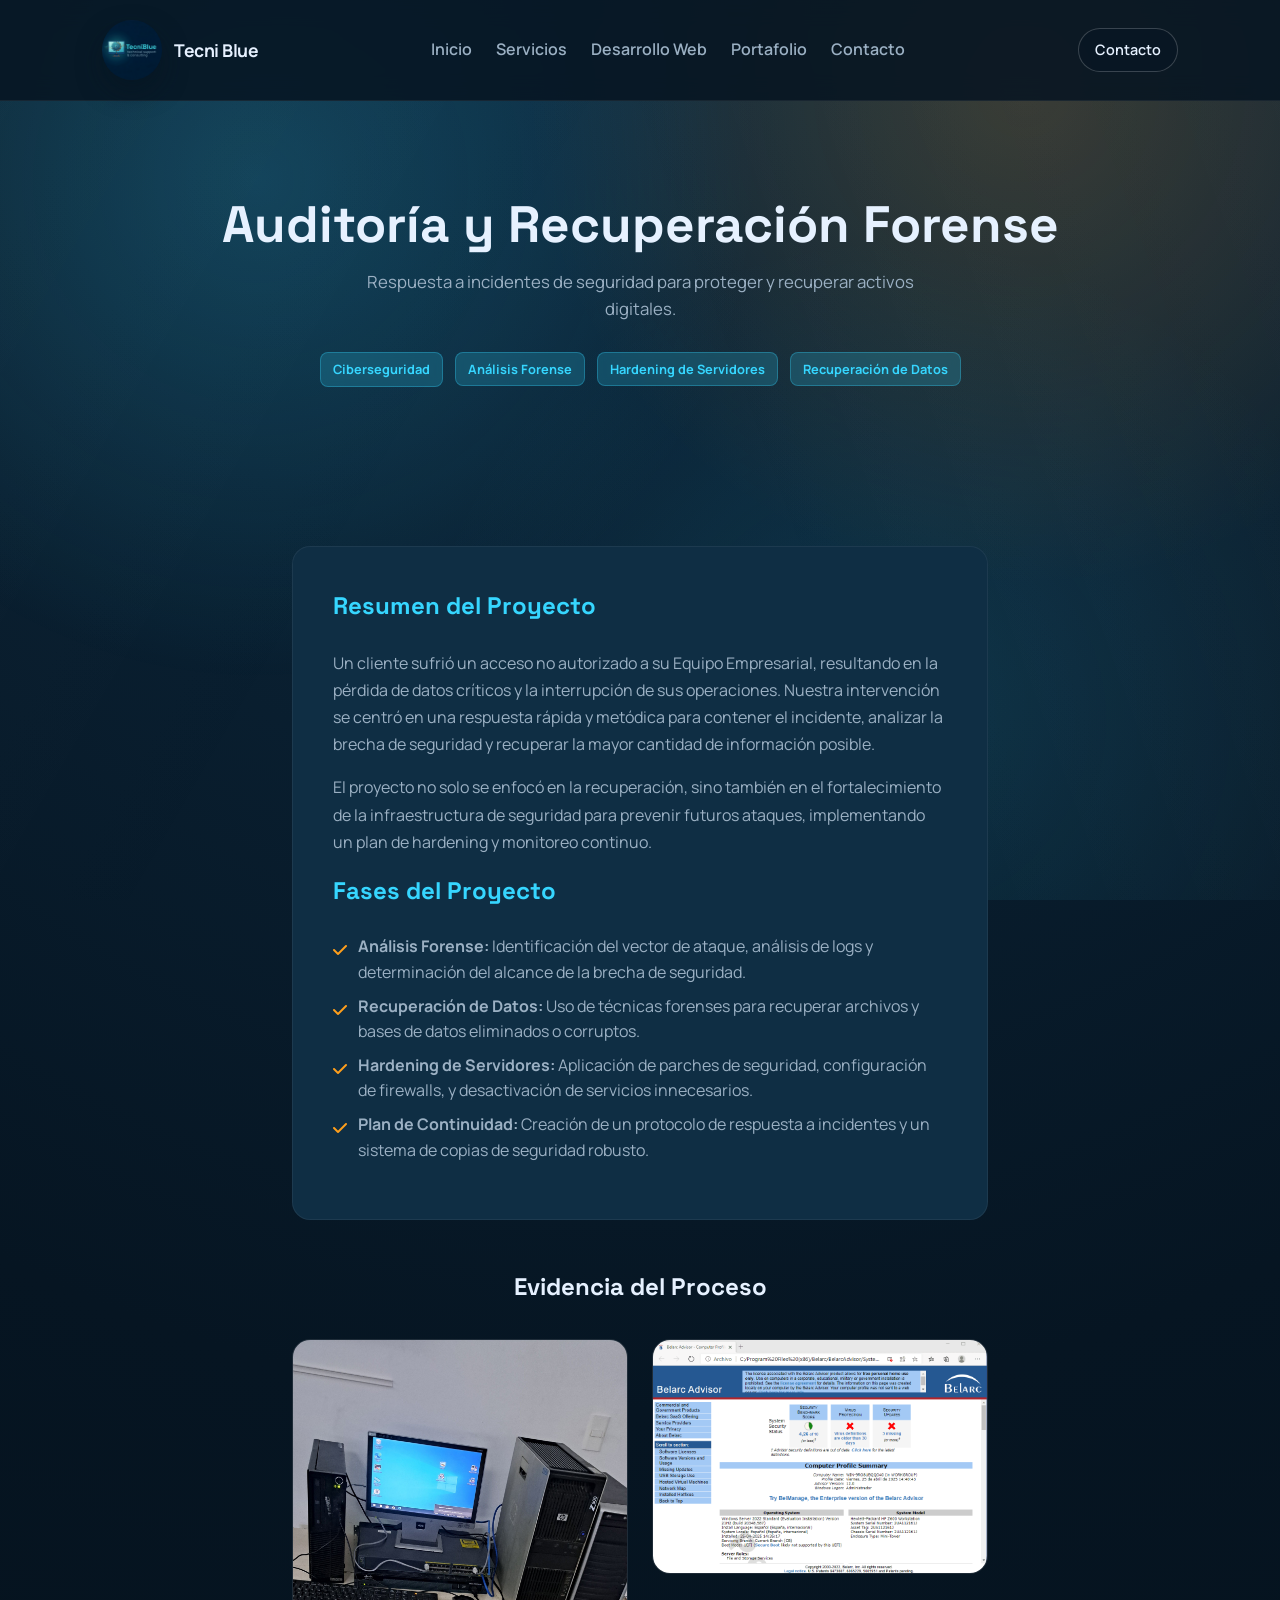
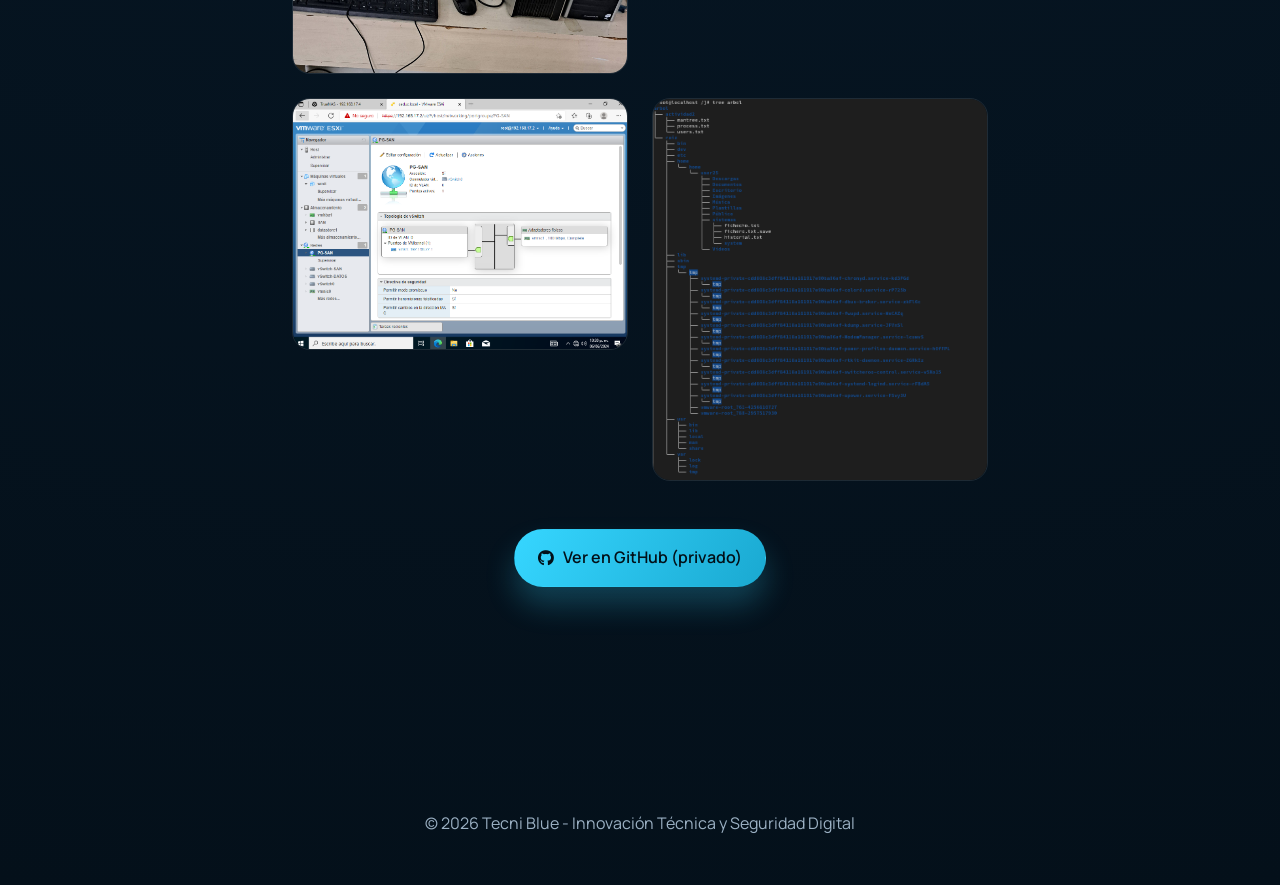
==== audit-case.html @ 35806056 "Agregando estructura completa: HTML, CSS y Assets" ====
<!DOCTYPE html>
<html lang="es">
<head>
    <meta charset="UTF-8">
    <meta name="viewport" content="width=device-width, initial-scale=1.0">
    <title>Detalles del Proyecto | Auditoría y Recuperación Forense</title>

    <meta name="description" content="Detalles sobre el caso de auditoría de seguridad y recuperación de datos críticos tras un incidente de seguridad.">

    <link href="https://fonts.googleapis.com/css2?family=Manrope:wght@300;400;600;700&family=Space+Grotesk:wght@400;600;700&display=swap" rel="stylesheet">
    <link rel="stylesheet" href="https://cdnjs.cloudflare.com/ajax/libs/font-awesome/6.4.0/css/all.min.css">
    <link rel="stylesheet" href="style.css">
    <style>
        .project-detail-header {
            padding: 6rem 8vw 4rem;
            text-align: center;
        }
        .project-detail-header h1 {
            font-family: "Space Grotesk", sans-serif;
            font-size: clamp(2.4rem, 4vw, 3.6rem);
            line-height: 1.1;
            margin-bottom: 1rem;
        }
        .project-detail-header .tech-tags {
            display: flex;
            justify-content: center;
            gap: 0.75rem;
            margin-top: 1.5rem;
            flex-wrap: wrap;
        }
        .tech-tag {
            background: rgba(54, 214, 255, 0.2);
            color: var(--primary);
            padding: 6px 12px;
            border-radius: 8px;
            font-size: 0.8rem;
            font-weight: 700;
            border: 1px solid rgba(54, 214, 255, 0.3);
        }
        .project-content {
            padding: 0 8vw 6rem;
            max-width: 900px;
            margin: 0 auto;
        }
        .project-readme {
            background: var(--bg-card);
            border: 1px solid rgba(255, 255, 255, 0.06);
            border-radius: var(--radius-md);
            padding: 2.5rem;
            margin-bottom: 3rem;
        }
        .project-readme h2 {
            font-family: "Space Grotesk", sans-serif;
            margin-bottom: 1.5rem;
            color: var(--primary);
        }
        .project-readme p {
            margin-bottom: 1rem;
            line-height: 1.7;
            color: var(--muted);
        }
        .project-readme ul {
            list-style: none;
            padding-left: 0;
            margin-bottom: 1rem;
        }
        .project-readme li {
            position: relative;
            padding-left: 25px;
            margin-bottom: 0.5rem;
            color: var(--muted);
        }
        .project-readme li::before {
            content: "\f00c"; /* Font Awesome check icon */
            font-family: "Font Awesome 6 Free";
            font-weight: 900;
            position: absolute;
            left: 0;
            top: 4px;
            color: var(--secondary);
        }
        .project-gallery {
            margin-bottom: 3rem;
        }
        .project-gallery h2 {
            font-family: "Space Grotesk", sans-serif;
            text-align: center;
            margin-bottom: 2rem;
        }
        .gallery-grid {
            display: grid;
            grid-template-columns: repeat(auto-fit, minmax(300px, 1fr));
            gap: 1.5rem;
        }
        .gallery-grid img {
            width: 100%;
            height: auto;
            border-radius: var(--radius-md);
            border: 1px solid rgba(255, 255, 255, 0.1);
        }
        .project-links {
            text-align: center;
        }
    </style>
</head>
<body>
    <header class="site-header scrolled">
        <a href="index.html" class="logo-link">
            <img src="img/logo2.png" alt="Logo de Tecni Blue" class="header-logo">
            <span class="brand-name">Tecni Blue</span>
        </a>
        <nav class="nav-desktop">
            <a href="index.html#inicio">Inicio</a>
            <a href="index.html#servicios">Servicios</a>
            <a href="index.html#web">Desarrollo Web</a>
            <a href="index.html#portafolio">Portafolio</a>
            <a href="index.html#contacto">Contacto</a>
        </nav>
        <a href="index.html#contacto" class="btn btn-outline btn-small">Contacto</a>
    </header>

    <main>
        <section class="project-detail-header">
            <h1>Auditoría y Recuperación Forense</h1>
            <p class="hero-lead">Respuesta a incidentes de seguridad para proteger y recuperar activos digitales.</p>
            <div class="tech-tags">
                <span class="tech-tag">Ciberseguridad</span>
                <span class="tech-tag">Análisis Forense</span>
                <span class="tech-tag">Hardening de Servidores</span>
                <span class="tech-tag">Recuperación de Datos</span>
            </div>
        </section>

        <section class="project-content">
            <div class="project-readme fade-in">
                <h2>Resumen del Proyecto</h2>
                <p>
                    Un cliente sufrió un acceso no autorizado a su Equipo Empresarial, resultando en la pérdida de datos críticos y la interrupción de sus operaciones. 
                    Nuestra intervención se centró en una respuesta rápida y metódica para contener el incidente, analizar la brecha de seguridad y recuperar la mayor 
                    cantidad de información posible.
                </p>
                <p>
                    El proyecto no solo se enfocó en la recuperación, sino también en el fortalecimiento de la infraestructura de seguridad para prevenir 
                    futuros ataques, implementando un plan de hardening y monitoreo continuo.
                </p>
                <h2>Fases del Proyecto</h2>
                <ul>
                    <li><strong>Análisis Forense:</strong> Identificación del vector de ataque, análisis de logs y determinación del alcance de la brecha de seguridad.</li>
                    <li><strong>Recuperación de Datos:</strong> Uso de técnicas forenses para recuperar archivos y bases de datos eliminados o corruptos.</li>
                    <li><strong>Hardening de Servidores:</strong> Aplicación de parches de seguridad, configuración de firewalls, y desactivación de servicios innecesarios.</li>
                    <li><strong>Plan de Continuidad:</strong> Creación de un protocolo de respuesta a incidentes y un sistema de copias de seguridad robusto.</li>
                </ul>
            </div>

            <div class="project-gallery fade-in">
                <h2>Evidencia del Proceso</h2>
                <div class="gallery-grid">
                    <img src="img/Adut1.jpg" alt="Infraesctrutura de red antes del ataque">
                    <img src="img/Adut2.png" alt="Análisis forense de" >
                    <img src="img/Adut3.PNG" alt="Análisis forense de" >
                    <img src="img/Adut4.png" alt="Análisis forense de" >
                    <!-- Puedes agregar más imágenes relevantes aquí -->
                </div>
            </div>

            <div class="project-links fade-in">
                <a href="https://github.com/usuario/audit-case-repo" class="btn btn-primary" target="_blank" rel="noopener noreferrer">
                    <i class="fab fa-github"></i> Ver en GitHub (privado)
                </a>
            </div>
        </section>
    </main>

    <footer>
        <p>© 2026 Tecni Blue - Innovación Técnica y Seguridad Digital</p>
    </footer>

    <script src="script.js"></script>
</body>
</html>
---- style.css ----
/* ==========================================================================
   Variables y configuración global
   ========================================================================== */

:root {
    /* Esquema de colores y paleta de colores principal */
    color-scheme: dark;
    --bg: #061522; /* Fondo principal oscuro */
    --bg-soft: #0b2233; /* Fondo suave */
    --bg-card: #0f2e44; /* Fondo para tarjetas */
    --primary: #36d6ff; /* Color primario (azul cian) */
    --primary-strong: #1aa9d1; /* Variante más oscura del color primario */
    --secondary: #ff9f1c; /* Color secundario (naranja) */
    --text: #e6f1ff; /* Color de texto principal */
    --muted: #9bb0c3; /* Color de texto atenuado o secundario */
    --line: rgba(255, 255, 255, 0.08); /* Color para líneas y bordes */
    --shadow: 0 24px 60px rgba(3, 12, 20, 0.45); /* Sombra para elementos elevados */

    /* Radios de borde para consistencia en el diseño */
    --radius-lg: 28px; /* Radio de borde grande */
    --radius-md: 18px; /* Radio de borde mediano */
    --radius-sm: 12px; /* Radio de borde pequeño */
}

/* ==========================================================================
   Reseteo de estilos y estilos base del body
   ========================================================================== */

* {
    margin: 0;
    padding: 0;
    box-sizing: border-box; /* Asegura que padding y border no afecten el tamaño final */
}

body {
    font-family: "Manrope", sans-serif; /* Fuente principal */
    background: radial-gradient(circle at top, #0d2a40 0%, #061522 55%, #04101a 100%); /* Fondo con gradiente radial */
    color: var(--text);
    line-height: 1.6;
    min-height: 100vh; /* Asegura que el body ocupe al menos toda la altura de la pantalla */
    overflow-x: hidden; /* Evita el desbordamiento horizontal */
}

/* Efectos de fondo decorativos con pseudoelementos */
body::before,
body::after {
    content: "";
    position: fixed;
    inset: 0; /* Cubre toda la pantalla */
    pointer-events: none; /* No interfiere con las interacciones del usuario */
    z-index: -1; /* Se posiciona detrás del contenido */
}

/* Gradientes radiales para un efecto de nebulosa */
body::before {
    background: radial-gradient(circle at 20% 20%, rgba(54, 214, 255, 0.18), transparent 40%),
                radial-gradient(circle at 80% 10%, rgba(255, 159, 28, 0.18), transparent 38%),
                radial-gradient(circle at 70% 80%, rgba(54, 214, 255, 0.12), transparent 42%);
}

/* Gradientes lineales para añadir más textura al fondo */
body::after {
    background-image: linear-gradient(120deg, rgba(255, 255, 255, 0.02), transparent 40%),
                      linear-gradient(250deg, rgba(255, 255, 255, 0.03), transparent 45%);
}

/* ==========================================================================
   Estilos de elementos base (enlaces, imágenes, secciones)
   ========================================================================== */

a {
    color: inherit; /* Hereda el color del texto de su contenedor */
    text-decoration: none; /* Sin subrayado */
}

img {
    max-width: 100%; /* Imágenes responsivas */
    display: block; /* Elimina espacio extra debajo de las imágenes */
}

main {
    display: flex;
    flex-direction: column;
    gap: 6rem; /* Espacio entre secciones principales */
    padding-bottom: 6rem;
}

section {
    padding: 0 8vw; /* Relleno horizontal adaptable */
    scroll-margin-top: 110px; /* Ajuste para el anclaje de scroll con cabecera fija */
}

/* ==========================================================================
   Cabecera del sitio (Header)
   ========================================================================== */

.site-header {
    position: sticky; /* Cabecera fija al hacer scroll */
    top: 0;
    z-index: 50;
    display: flex;
    align-items: center;
    justify-content: space-between;
    gap: 1.5rem;
    padding: 1.25rem 8vw;
    background: rgba(6, 21, 34, 0.85); /* Fondo semitransparente */
    backdrop-filter: blur(12px); /* Efecto de desenfoque para el fondo */
    border-bottom: 1px solid rgba(255, 255, 255, 0.06);
    transition: padding 0.3s ease, background 0.3s ease;
}

/* Estilo de la cabecera cuando se hace scroll */
.site-header.scrolled {
    padding: 0.85rem 8vw;
    background: rgba(6, 21, 34, 0.95);
}

.logo-link {
    display: flex;
    align-items: center;
    gap: 0.75rem;
}

.header-logo {
    width: 60px;
    height: 60px;
    border-radius: 30px; /* Logo circular */
    object-fit: cover;
    box-shadow: 0 12px 24px rgba(6, 21, 34, 0.6);
}

.brand-name {
    font-weight: 700;
    font-size: 1.1rem;
    letter-spacing: -0.5px;
    color: var(--text);
}

/* ==========================================================================
   Navegación
   ========================================================================== */

/* Navegación de escritorio */
.nav-desktop {
    display: flex;
    gap: 1.5rem;
    font-weight: 600;
    color: var(--muted);
}

.nav-desktop a {
    position: relative;
    transition: color 0.2s ease;
}

/* Línea animada debajo de los enlaces de navegación */
.nav-desktop a::after {
    content: "";
    position: absolute;
    left: 0;
    bottom: -6px;
    width: 0;
    height: 2px;
    background: var(--primary);
    transition: width 0.2s ease;
}

.nav-desktop a:hover {
    color: var(--text);
}

.nav-desktop a:hover::after {
    width: 100%;
}

/* Botón de llamada a la acción en la cabecera */
.header-cta {
    display: flex;
    align-items: center;
}

/* Botón de menú para móviles (hamburguesa) */
.nav-toggle {
    display: none; /* Oculto por defecto en escritorio */
    background: rgba(255, 255, 255, 0.08);
    border: 1px solid rgba(255, 255, 255, 0.1);
    color: var(--text);
    padding: 0.6rem 0.8rem;
    border-radius: 12px;
    cursor: pointer;
}

/* Menú de navegación móvil */
.nav-mobile {
    position: fixed;
    top: 78px;
    right: 5vw;
    background: rgba(6, 21, 34, 0.98);
    border: 1px solid rgba(255, 255, 255, 0.08);
    border-radius: 18px;
    padding: 1rem 1.5rem;
    display: grid;
    gap: 0.75rem;
    opacity: 0; /* Oculto por defecto */
    transform: translateY(-10px);
    pointer-events: none;
    transition: opacity 0.2s ease, transform 0.2s ease;
    z-index: 40;
}

/* Estilo del menú móvil cuando está activo */
.nav-mobile.active {
    opacity: 1;
    transform: translateY(0);
    pointer-events: auto;
}

.nav-mobile a {
    font-weight: 600;
    color: var(--text);
}

/* ==========================================================================
   Sección "Hero" (Héroe)
   ========================================================================== */

.hero {
    display: grid;
    grid-template-columns: repeat(auto-fit, minmax(280px, 1fr)); /* Layout responsivo */
    gap: 3rem;
    align-items: center;
    padding-top: 5rem;
}

.hero-content h1 {
    font-family: "Space Grotesk", sans-serif; /* Fuente destacada para títulos */
    font-size: clamp(2.4rem, 4vw, 3.6rem); /* Tamaño de fuente adaptable */
    line-height: 1.1;
    margin-bottom: 1rem;
}

/* Pequeño texto sobre el título principal */
.eyebrow {
    font-weight: 700;
    letter-spacing: 0.04em;
    text-transform: uppercase;
    font-size: 0.8rem;
    color: var(--secondary);
    margin-bottom: 1rem;
}

.hero-lead {
    font-size: 1.05rem;
    color: var(--muted);
    max-width: 560px;
    margin-bottom: 1.8rem;
    margin-left: auto;
    margin-right: auto;
    text-align: center;
}

.hero-actions {
    display: flex;
    flex-wrap: wrap;
    gap: 1rem;
    margin-bottom: 2rem;
}

/* ==========================================================================
   Estilos de Botones
   ========================================================================== */

.btn {
    display: inline-flex;
    align-items: center;
    gap: 0.6rem;
    padding: 0.95rem 1.4rem;
    border-radius: 999px; /* Botones con bordes totalmente redondeados */
    font-weight: 600;
    border: 1px solid transparent;
    transition: transform 0.2s ease, box-shadow 0.2s ease, border 0.2s ease;
}

.btn-primary {
    background: linear-gradient(120deg, var(--primary), var(--primary-strong));
    color: #021018; /* Color de texto oscuro para contraste */
    box-shadow: 0 18px 30px rgba(54, 214, 255, 0.24);
}

.btn-primary:hover {
    transform: translateY(-2px); /* Efecto de elevación */
    box-shadow: 0 22px 35px rgba(54, 214, 255, 0.32);
}

.btn-outline {
    border-color: rgba(255, 255, 255, 0.2);
    color: var(--text);
    background: rgba(6, 21, 34, 0.5);
}

.btn-outline:hover {
    border-color: var(--primary);
    transform: translateY(-2px);
}

.btn-small {
    padding: 0.6rem 1rem;
    font-size: 0.9rem;
}

/* ==========================================================================
   Sección "Hero" (Continuación) y Tarjeta de Dispositivo
   ========================================================================== */

.hero-trust {
    display: grid;
    gap: 0.75rem;
    color: var(--muted);
}

.trust-item {
    display: flex;
    align-items: center;
    gap: 0.6rem;
}

.hero-visual {
    display: flex;
    justify-content: center;
}

/* Tarjeta que simula una interfaz de dispositivo */
.device-card {
    background: linear-gradient(160deg, rgba(15, 46, 68, 0.95), rgba(7, 24, 36, 0.95));
    border: 1px solid rgba(255, 255, 255, 0.08);
    padding: 2rem;
    border-radius: var(--radius-lg);
    box-shadow: var(--shadow);
    min-width: 280px;
}

.device-header {
    display: flex;
    justify-content: space-between;
    align-items: center;
    font-weight: 600;
    margin-bottom: 1.5rem;
}

/* Píldora de estado o etiqueta */
.pill {
    font-size: 0.75rem;
    padding: 0.35rem 0.7rem;
    border-radius: 999px;
    background: rgba(54, 214, 255, 0.18);
    color: var(--primary);
}

.device-list {
    list-style: none;
    display: grid;
    gap: 0.9rem;
    color: var(--muted);
}

.device-list li {
    display: flex;
    align-items: center;
    gap: 0.7rem;
}

.device-footer {
    margin-top: 1.5rem;
    display: flex;
    align-items: center;
    justify-content: space-between;
    font-size: 0.9rem;
    color: var(--muted);
}

.status-dot {
    width: 10px;
    height: 10px;
    border-radius: 50%;
    background: var(--secondary);
    box-shadow: 0 0 12px rgba(255, 159, 28, 0.7); /* Efecto de brillo */
}

/* ==========================================================================
   Títulos de sección y "Badges"
   ========================================================================== */

.section-title {
    display: grid;
    gap: 0.8rem;
    margin-bottom: 2.5rem;
}

.section-title h2 {
    font-family: "Space Grotesk", sans-serif;
    font-size: clamp(1.8rem, 3vw, 2.6rem);
}

.section-title p {
    color: var(--muted);
    max-width: 620px;
}

/* "Badge" o etiqueta destacada */
.badge {
    display: inline-flex;
    align-items: center;
    gap: 0.4rem;
    padding: 0.35rem 0.85rem;
    border-radius: 999px;
    background: rgba(255, 159, 28, 0.18);
    color: var(--secondary);
    font-weight: 700;
    font-size: 0.75rem;
    text-transform: uppercase;
    letter-spacing: 0.04em;
}

/* ==========================================================================
   Tarjetas de características y servicios
   ========================================================================== */

.cards {
    display: grid;
    grid-template-columns: repeat(auto-fit, minmax(220px, 1fr));
    gap: 1.5rem;
}

.card {
    background: var(--bg-card);
    border: 1px solid rgba(255, 255, 255, 0.06);
    border-radius: var(--radius-md);
    padding: 2rem 1.8rem;
    display: grid;
    gap: 0.9rem;
    box-shadow: 0 12px 30px rgba(2, 12, 20, 0.35);
}

.card i {
    font-size: 1.6rem;
    color: var(--primary);
}

.card h3 {
    font-family: "Space Grotesk", sans-serif;
    font-size: 1.2rem;
}

.card p {
    color: var(--muted);
}

.badge-inline {
    width: fit-content;
    margin-bottom: -0.2rem;
}

/* ==========================================================================
   Sección Web y de características
   ========================================================================== */

.web-section {
    padding-top: 2rem;
}

.web-grid {
    display: grid;
    grid-template-columns: repeat(auto-fit, minmax(280px, 1fr));
    gap: 3rem;
    align-items: center;
    background: linear-gradient(140deg, rgba(6, 21, 34, 0.9), rgba(15, 46, 68, 0.9));
    border-radius: var(--radius-lg);
    border: 1px solid rgba(255, 255, 255, 0.08);
    padding: 3rem;
}

.web-copy h2 {
    font-family: "Space Grotesk", sans-serif;
    font-size: clamp(2rem, 3vw, 2.8rem);
    margin: 1rem 0;
}

.web-copy p {
    color: var(--muted);
    margin-bottom: 1.5rem;
}

.web-actions {
    display: flex;
    flex-wrap: wrap;
    gap: 1rem;
}

.web-features {
    display: grid;
    gap: 1.2rem;
}

.feature-card {
    background: rgba(6, 21, 34, 0.7);
    border: 1px solid rgba(255, 255, 255, 0.06);
    border-radius: var(--radius-md);
    padding: 1.4rem 1.5rem;
}

.feature-card h4 {
    font-family: "Space Grotesk", sans-serif;
    margin-bottom: 0.5rem;
}

.feature-card p {
    color: var(--muted);
}

/* ==========================================================================
   Sección de Proceso
   ========================================================================== */

.process-grid {
    display: grid;
    grid-template-columns: repeat(auto-fit, minmax(220px, 1fr));
    gap: 1.5rem;
}

.process-step {
    background: rgba(15, 46, 68, 0.8);
    border-radius: var(--radius-md);
    border: 1px solid rgba(255, 255, 255, 0.05);
    padding: 1.8rem;
    display: grid;
    gap: 0.6rem;
}

.step-number {
    width: 42px;
    height: 42px;
    border-radius: 12px;
    display: grid;
    place-items: center; /* Centra el número */
    background: rgba(54, 214, 255, 0.15);
    color: var(--primary);
    font-weight: 700;
}

/* ==========================================================================
   Sección de Contacto
   ========================================================================== */

.contacto {
    padding-bottom: 3rem;
}

.contact-card {
    background: linear-gradient(160deg, rgba(15, 46, 68, 0.95), rgba(6, 21, 34, 0.95));
    border-radius: var(--radius-lg);
    border: 1px solid rgba(255, 255, 255, 0.08);
    padding: 3rem;
    display: grid;
    grid-template-columns: repeat(auto-fit, minmax(260px, 1fr));
    gap: 2.5rem;
}

.contact-copy h2 {
    font-family: "Space Grotesk", sans-serif;
    font-size: clamp(2rem, 3vw, 2.6rem);
    margin-bottom: 1rem;
}

.contact-copy p {
    color: var(--muted);
    margin-bottom: 1.5rem;
}

.contact-actions {
    display: flex;
    flex-wrap: wrap;
    gap: 1rem;
}

.contact-grid {
    display: grid;
    gap: 1rem;
}

.contact-item {
    display: flex;
    gap: 0.8rem;
    align-items: flex-start;
    background: rgba(6, 21, 34, 0.6);
    border-radius: var(--radius-sm);
    padding: 1rem;
    border: 1px solid rgba(255, 255, 255, 0.05);
}

.contact-item i {
    color: var(--primary);
    font-size: 1.1rem;
    margin-top: 0.2rem;
}

.contact-label {
    font-size: 0.75rem;
    text-transform: uppercase;
    letter-spacing: 0.06em;
    color: var(--muted);
}

/* ==========================================================================
   Pie de página (Footer) y botón flotante de WhatsApp
   ========================================================================== */

footer {
    text-align: center;
    padding: 2rem 1rem 3rem;
    color: var(--muted);
}

.whatsapp-float {
    position: fixed;
    bottom: 2rem;
    right: 2rem;
    background: #25d366; /* Color oficial de WhatsApp */
    color: #071b0f;
    width: 54px;
    height: 54px;
    display: grid;
    place-items: center;
    border-radius: 16px;
    box-shadow: 0 16px 32px rgba(0, 0, 0, 0.35);
    z-index: 60;
}

/* ==========================================================================
   Animaciones
   ========================================================================== */

/* Animación de aparición gradual */
.fade-in {
    opacity: 0;
    transform: translateY(18px);
    transition: opacity 0.6s ease-out, transform 0.6s ease-out;
}

.fade-in.visible {
    opacity: 1;
    transform: translateY(0);
}

/* ==========================================================================
   Sección Portafolio
   ========================================================================== */

.portafolio {
    padding: 6rem 8vw;
}

.portfolio-grid {
    display: grid;
    grid-template-columns: repeat(auto-fit, minmax(320px, 1fr));
    gap: 2rem;
    margin-top: 3rem;
}

.project-card {
    background: var(--bg-card);
    border-radius: var(--radius-md);
    overflow: hidden; /* Oculta lo que se salga de la tarjeta */
    border: 1px solid rgba(255, 255, 255, 0.05);
    transition: transform 0.3s ease, border-color 0.3s ease;
}

.project-card:hover {
    transform: translateY(-10px);
    border-color: var(--primary);
}

.project-image {
    position: relative;
    height: 220px;
    background: #061524;
}

.project-image img {
    width: 100%;
    height: 100%;
    object-fit: cover; /* La imagen cubre el contenedor sin deformarse */
    opacity: 0.5;
    transition: opacity 0.3s ease;
}

.project-card:hover .project-image img {
    opacity: 1; /* La imagen se atenúa al pasar el cursor */
}

/* Overlay sobre la imagen del proyecto */
.project-overlay {
    position: absolute;
    bottom: 15px;
    left: 15px;
    display: flex;
    gap: 0.5rem;
    flex-wrap: wrap;
}

/* Etiquetas de tecnología */
.tech-tag {
    background: rgba(54, 214, 255, 0.2);
    color: var(--primary);
    padding: 4px 10px;
    border-radius: 6px;
    font-size: 0.7rem;
    font-weight: 700;
    backdrop-filter: blur(4px);
    border: 1px solid rgba(54, 214, 255, 0.3);
}

.project-info {
    padding: 1.5rem;
}

.project-info h3 {
    font-family: "Space Grotesk", sans-serif;
    margin-bottom: 0.8rem;
    font-size: 1.25rem;
}

.project-info p {
    color: var(--muted);
    font-size: 0.95rem;
    margin-bottom: 1.5rem;
    line-height: 1.5;
}

/* Botón de solo texto con ícono */
.btn-text {
    color: var(--primary);
    font-weight: 700;
    font-size: 0.9rem;
    display: inline-flex;
    align-items: center;
    gap: 0.5rem;
    transition: gap 0.2s ease;
}

.btn-text:hover {
    gap: 0.8rem; /* El ícono se separa un poco al pasar el cursor */
}

/* ==========================================================================
   Media Queries para Responsividad
   ========================================================================== */

/* Para tabletas y pantallas más pequeñas */
@media (max-width: 980px) {
    /* Oculta la navegación de escritorio y muestra el botón de menú móvil */
    .nav-desktop,
    .header-cta {
        display: none;
    }

    .nav-toggle {
        display: inline-flex;
    }

    .site-header {
        padding: 1rem 6vw;
    }

    section {
        padding: 0 6vw;
    }

    .nav-mobile {
        right: 6vw;
    }

    .hero {
        padding-top: 4rem;
    }
}

/* Para móviles */
@media (max-width: 640px) {
    /* Botones de acción en columna */
    .hero-actions,
    .contact-actions,
    .web-actions {
        flex-direction: column;
        align-items: stretch;
    }

    .btn {
        justify-content: center;
    }

    .contact-card,
    .web-grid {
        padding: 2.2rem;
    }

    .whatsapp-float {
        right: 1.2rem;
        bottom: 1.2rem;
    }
}

/* Accesibilidad: Reduce animaciones si el usuario lo prefiere */
@media (prefers-reduced-motion: reduce) {
    * {
        animation: none !important;
        transition: none !important;
        scroll-behavior: auto !important;
    }
}
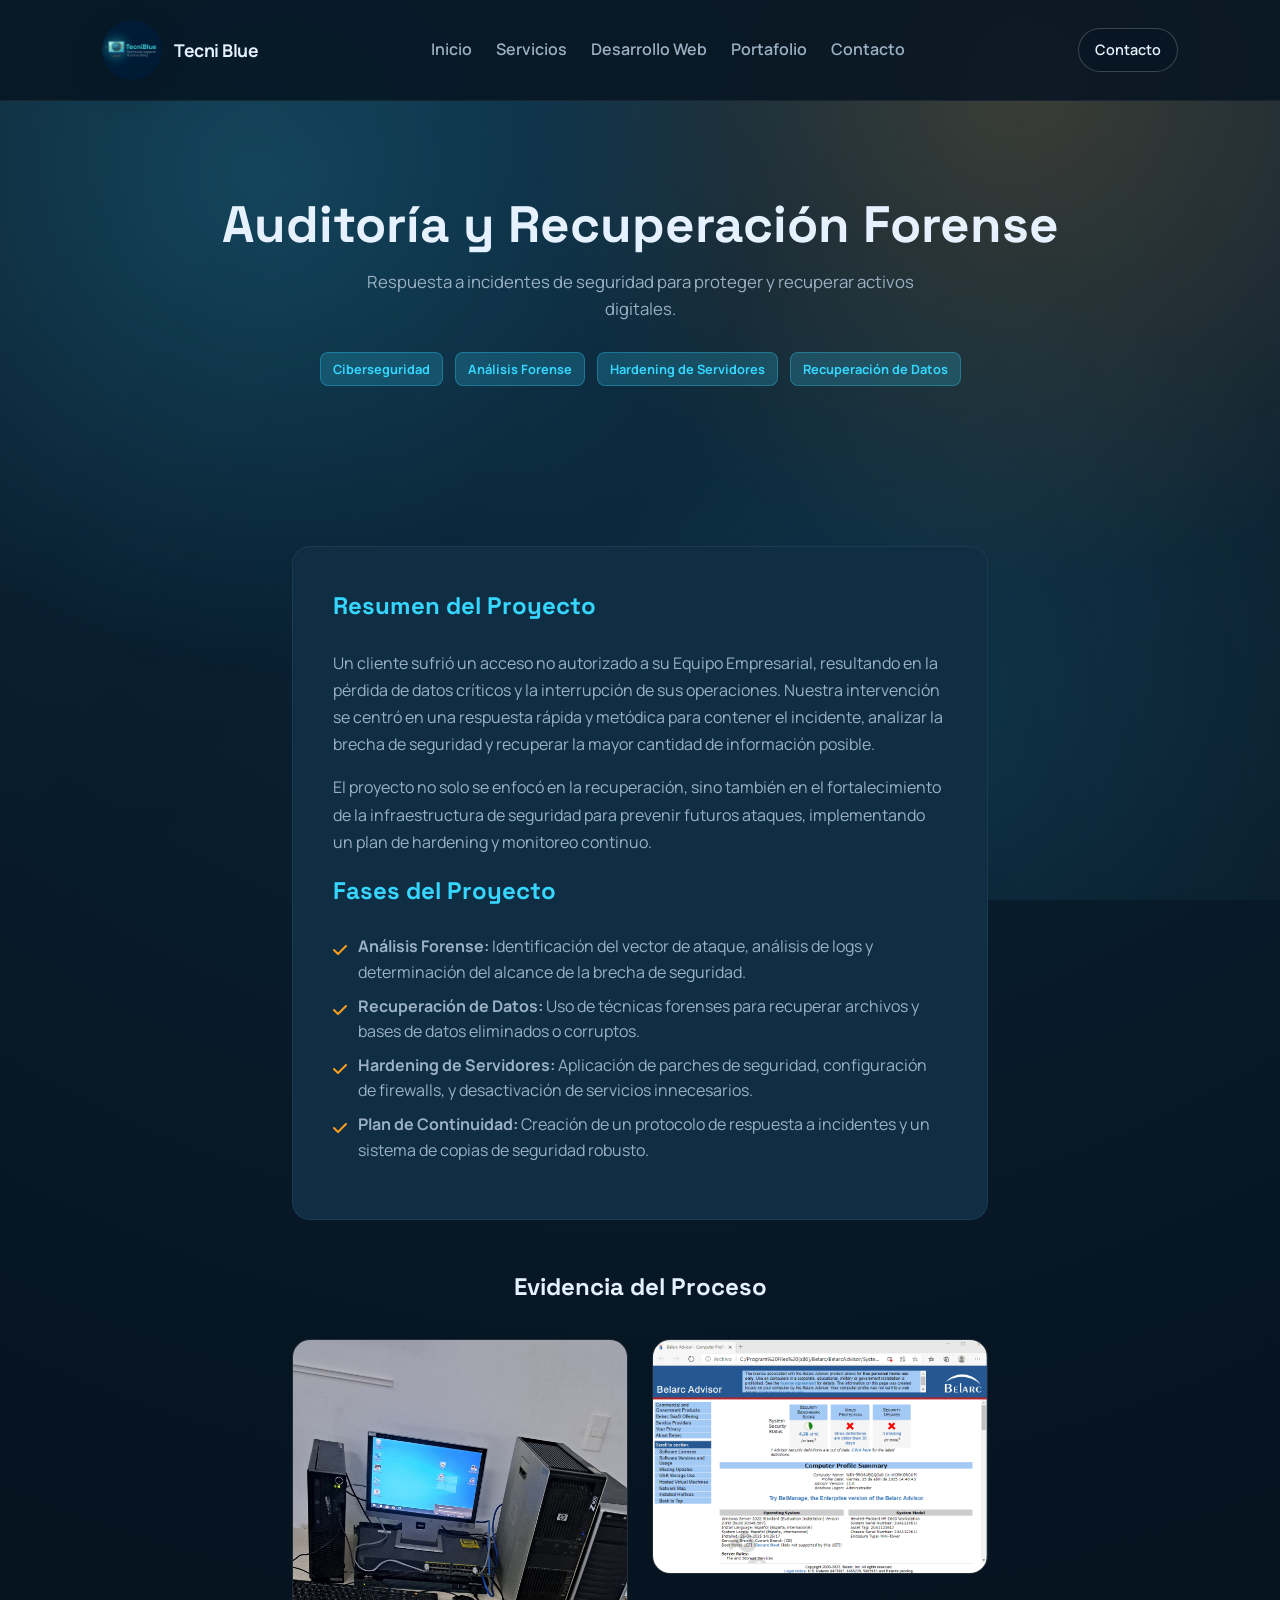
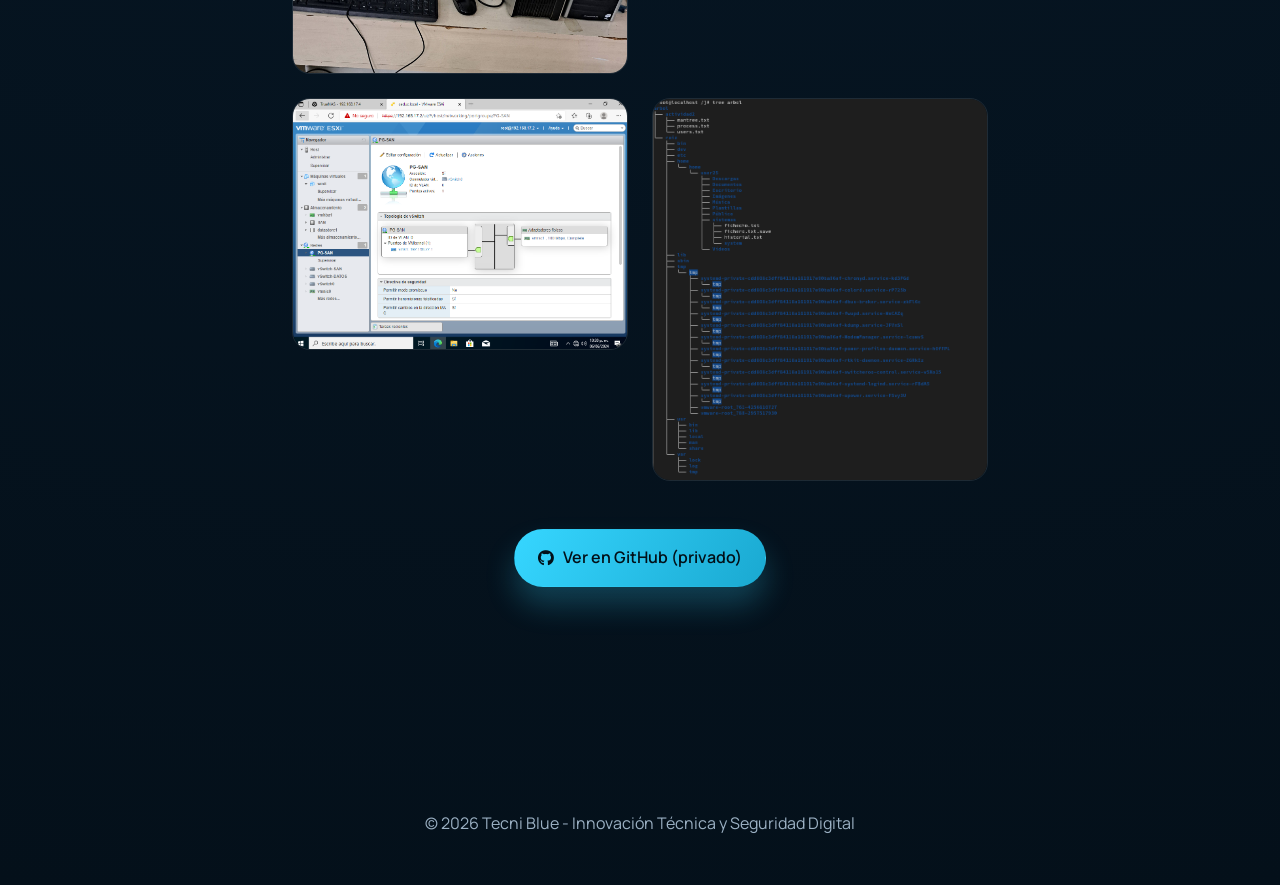
==== commit 047a0cdf: "Mejora: Actualización de la sección de servicios" ====
--- a/audit-case.html
+++ b/audit-case.html
@@ -100,6 +100,41 @@
         }
         .project-links {
             text-align: center;
+        }
+
+        @media (max-width: 980px) {
+            .project-detail-header {
+                padding: 4.5rem 6vw 3rem;
+            }
+            .project-content {
+                padding: 0 6vw 5rem;
+            }
+            .gallery-grid {
+                grid-template-columns: repeat(auto-fit, minmax(240px, 1fr));
+            }
+        }
+
+        @media (max-width: 640px) {
+            .project-detail-header {
+                padding: 3.5rem 5vw 2.5rem;
+                text-align: left;
+            }
+            .project-detail-header .tech-tags {
+                justify-content: flex-start;
+            }
+            .project-content {
+                padding: 0 5vw 4rem;
+            }
+            .project-readme {
+                padding: 1.6rem;
+            }
+            .gallery-grid {
+                grid-template-columns: 1fr;
+            }
+            .project-links .btn {
+                width: 100%;
+                justify-content: center;
+            }
         }
     </style>
 </head>
@@ -116,8 +151,21 @@
             <a href="index.html#portafolio">Portafolio</a>
             <a href="index.html#contacto">Contacto</a>
         </nav>
-        <a href="index.html#contacto" class="btn btn-outline btn-small">Contacto</a>
+        <div class="header-cta">
+            <a href="index.html#contacto" class="btn btn-outline btn-small">Contacto</a>
+        </div>
+        <button class="nav-toggle" aria-label="Abrir menÃº" aria-controls="nav-mobile" aria-expanded="false">
+            <i class="fas fa-bars"></i>
+        </button>
     </header>
+
+    <div id="nav-mobile" class="nav-mobile" aria-hidden="true">
+        <a href="index.html#inicio">Inicio</a>
+        <a href="index.html#servicios">Servicios</a>
+        <a href="index.html#web">Desarrollo Web</a>
+        <a href="index.html#portafolio">Portafolio</a>
+        <a href="index.html#contacto">Contacto</a>
+    </div>
 
     <main>
         <section class="project-detail-header">
--- a/style.css
+++ b/style.css
@@ -782,6 +782,14 @@
     .hero {
         padding-top: 4rem;
     }
+
+    .section-title{
+        padding:4rem 6vw 2.5rem;
+    }
+
+    .services-category{
+        padding:3rem 6vw;
+    }
 }
 
 /* Para móviles */
@@ -807,6 +815,47 @@
         right: 1.2rem;
         bottom: 1.2rem;
     }
+
+    .nav-mobile{
+        left:5vw;
+        right:5vw;
+        width:auto;
+    }
+
+    .section-title{
+        padding:3.2rem 5vw 2rem;
+        text-align:left;
+    }
+
+    .section-title p{
+        margin:0;
+    }
+
+    .services-category{
+        padding:2.5rem 5vw;
+    }
+
+    .services-grid{
+        grid-template-columns:1fr;
+    }
+
+    .service-card{
+        padding:1.4rem;
+        min-height:auto;
+    }
+
+    .service-card-header{
+        align-items:center;
+    }
+
+    .service-icon{
+        width:40px;
+        height:40px;
+    }
+
+    .service-tag{
+        font-size:0.7rem;
+    }
 }
 
 /* Accesibilidad: Reduce animaciones si el usuario lo prefiere */
@@ -817,3 +866,165 @@
         scroll-behavior: auto !important;
     }
 }
+
+/* ================================
+   PAGINA DE SERVICIOS
+================================ */
+
+.section-title{
+    text-align:center;
+    padding:5rem 8vw 3rem;
+}
+
+.section-title h1{
+    font-family:"Space Grotesk",sans-serif;
+    font-size:clamp(2.4rem,4vw,3.2rem);
+    margin-bottom:1rem;
+}
+
+.section-title p{
+    max-width:650px;
+    margin:auto;
+    color:var(--muted);
+}
+
+
+/* ================================
+   CATEGORIA DE SERVICIOS
+================================ */
+
+.services-category{
+    padding:3.5rem 8vw;
+    border-top:1px solid rgba(255,255,255,0.05);
+}
+
+.services-category:first-of-type{
+    border-top:0;
+}
+
+.services-category h2{
+    font-family:"Space Grotesk",sans-serif;
+    margin-bottom:2rem;
+    font-size:1.8rem;
+    color:var(--primary);
+    display:flex;
+    align-items:center;
+    gap:0.75rem;
+}
+
+.services-category h2::before{
+    content:"";
+    width:10px;
+    height:10px;
+    border-radius:999px;
+    background:var(--secondary);
+    box-shadow:0 0 0 6px rgba(255,159,28,0.15);
+}
+
+
+/* ================================
+   GRID DE SERVICIOS
+================================ */
+
+.services-grid{
+    display:grid;
+    grid-template-columns:repeat(auto-fit,minmax(260px,1fr));
+    gap:1.4rem;
+}
+
+
+/* ================================
+   TARJETA DE SERVICIO
+================================ */
+
+.service-card{
+    background:linear-gradient(160deg, rgba(15,46,68,0.95), rgba(9,26,39,0.95));
+    padding:1.7rem;
+    border-radius:var(--radius-md);
+    border:1px solid rgba(255,255,255,0.08);
+    transition:transform .25s ease, box-shadow .25s ease, border-color .25s ease;
+    position:relative;
+    display:flex;
+    flex-direction:column;
+    gap:0.85rem;
+    min-height:220px;
+}
+
+.service-card:hover{
+    transform:translateY(-6px);
+    border-color:rgba(54,214,255,0.35);
+    box-shadow:0 10px 25px rgba(2,12,20,0.4);
+}
+
+.service-card-header{
+    display:flex;
+    gap:0.9rem;
+    align-items:flex-start;
+}
+
+.service-icon{
+    width:44px;
+    height:44px;
+    border-radius:12px;
+    background:rgba(54,214,255,0.12);
+    border:1px solid rgba(54,214,255,0.35);
+    display:grid;
+    place-items:center;
+    color:var(--primary);
+    box-shadow:0 10px 20px rgba(3,12,20,0.35);
+    flex:0 0 auto;
+}
+
+.service-icon i{
+    font-size:1.2rem;
+}
+
+.service-title{
+    display:flex;
+    flex-direction:column;
+    gap:0.35rem;
+}
+
+.service-tag{
+    font-size:0.78rem;
+    font-weight:600;
+    letter-spacing:0.06em;
+    text-transform:uppercase;
+    color:var(--muted);
+}
+
+.service-card h3{
+    font-family:"Space Grotesk",sans-serif;
+    font-size:1.15rem;
+    margin:0;
+}
+
+.service-card p{
+    font-size:.95rem;
+    color:var(--muted);
+    line-height:1.5;
+    margin:0;
+}
+
+
+/* ================================
+   ICONOS OPCIONALES
+================================ */
+
+.service-card i{
+    color:inherit;
+}
+
+
+/* ================================
+   BOTON VOLVER / CTA
+================================ */
+
+.services-cta{
+    text-align:center;
+    padding:3rem 8vw 5rem;
+}
+
+.services-cta .btn{
+    margin-top:1rem;
+}
